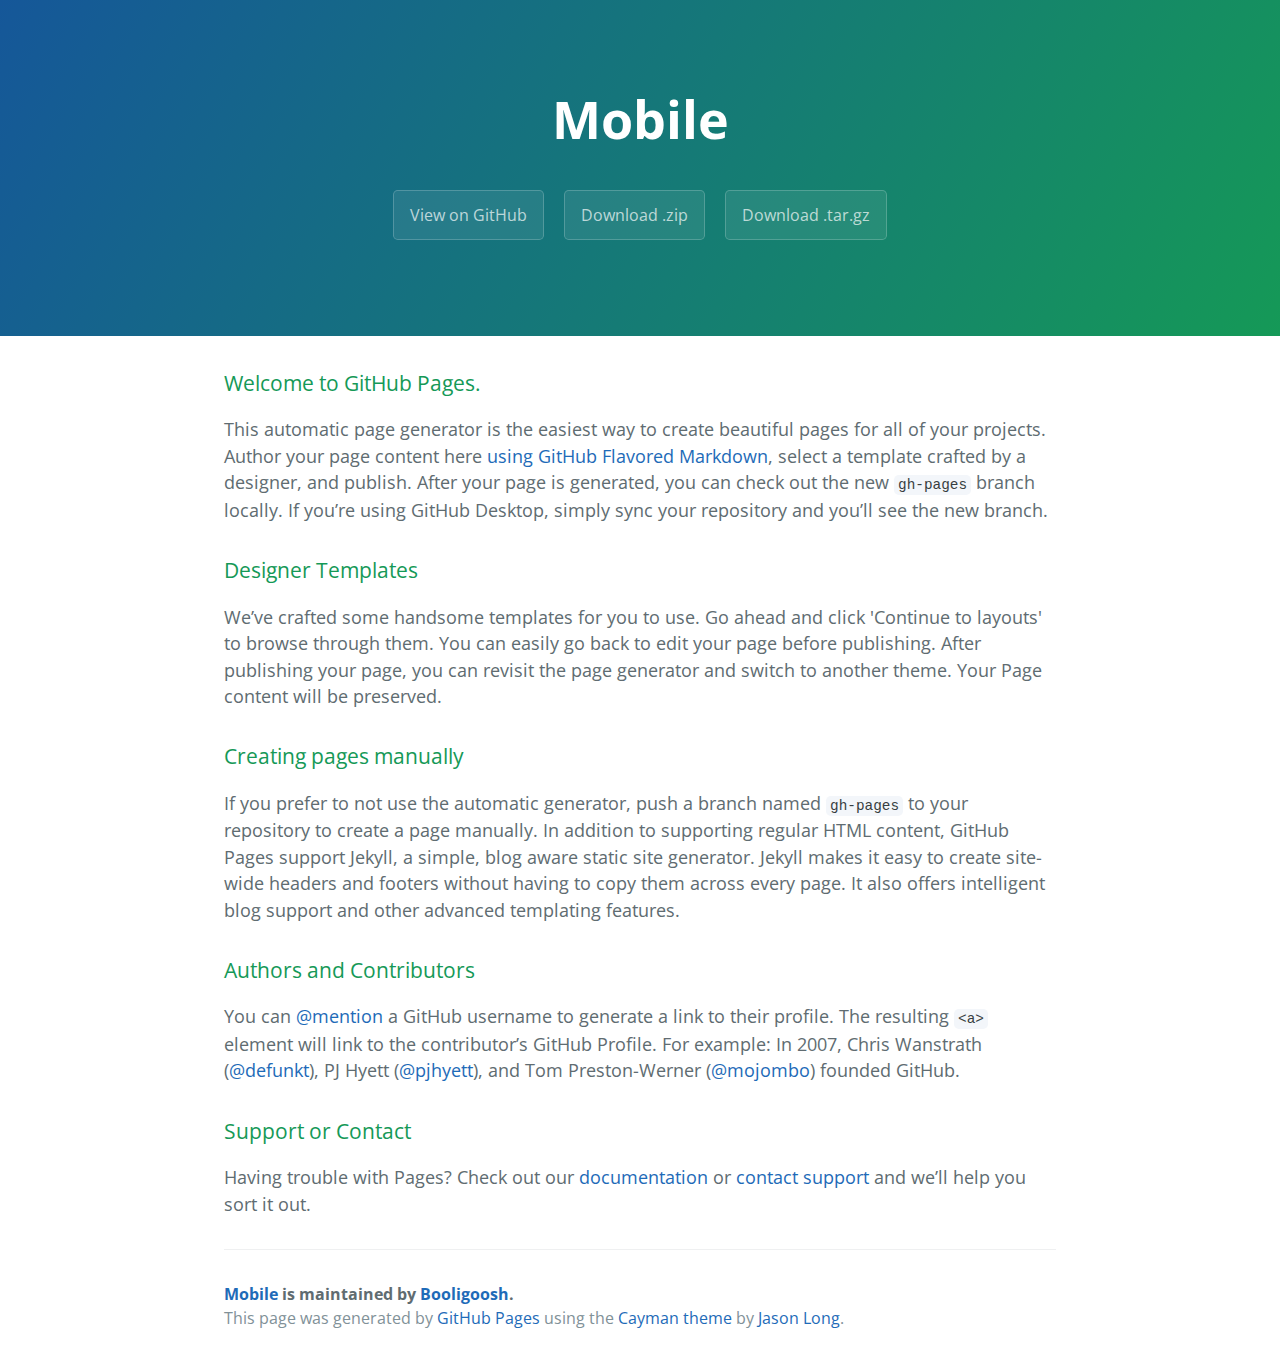
==== index.html @ 4b58df34 "Create gh-pages branch via GitHub" ====
<!DOCTYPE html>
<html lang="en-us">
  <head>
    <meta charset="UTF-8">
    <title>Mobile by Booligoosh</title>
    <meta name="viewport" content="width=device-width, initial-scale=1">
    <link rel="stylesheet" type="text/css" href="stylesheets/normalize.css" media="screen">
    <link href='https://fonts.googleapis.com/css?family=Open+Sans:400,700' rel='stylesheet' type='text/css'>
    <link rel="stylesheet" type="text/css" href="stylesheets/stylesheet.css" media="screen">
    <link rel="stylesheet" type="text/css" href="stylesheets/github-light.css" media="screen">
  </head>
  <body>
    <section class="page-header">
      <h1 class="project-name">Mobile</h1>
      <h2 class="project-tagline"></h2>
      <a href="https://github.com/Booligoosh/mobile" class="btn">View on GitHub</a>
      <a href="https://github.com/Booligoosh/mobile/zipball/master" class="btn">Download .zip</a>
      <a href="https://github.com/Booligoosh/mobile/tarball/master" class="btn">Download .tar.gz</a>
    </section>

    <section class="main-content">
      <h3>
<a id="welcome-to-github-pages" class="anchor" href="#welcome-to-github-pages" aria-hidden="true"><span class="octicon octicon-link"></span></a>Welcome to GitHub Pages.</h3>

<p>This automatic page generator is the easiest way to create beautiful pages for all of your projects. Author your page content here <a href="https://guides.github.com/features/mastering-markdown/">using GitHub Flavored Markdown</a>, select a template crafted by a designer, and publish. After your page is generated, you can check out the new <code>gh-pages</code> branch locally. If you’re using GitHub Desktop, simply sync your repository and you’ll see the new branch.</p>

<h3>
<a id="designer-templates" class="anchor" href="#designer-templates" aria-hidden="true"><span class="octicon octicon-link"></span></a>Designer Templates</h3>

<p>We’ve crafted some handsome templates for you to use. Go ahead and click 'Continue to layouts' to browse through them. You can easily go back to edit your page before publishing. After publishing your page, you can revisit the page generator and switch to another theme. Your Page content will be preserved.</p>

<h3>
<a id="creating-pages-manually" class="anchor" href="#creating-pages-manually" aria-hidden="true"><span class="octicon octicon-link"></span></a>Creating pages manually</h3>

<p>If you prefer to not use the automatic generator, push a branch named <code>gh-pages</code> to your repository to create a page manually. In addition to supporting regular HTML content, GitHub Pages support Jekyll, a simple, blog aware static site generator. Jekyll makes it easy to create site-wide headers and footers without having to copy them across every page. It also offers intelligent blog support and other advanced templating features.</p>

<h3>
<a id="authors-and-contributors" class="anchor" href="#authors-and-contributors" aria-hidden="true"><span class="octicon octicon-link"></span></a>Authors and Contributors</h3>

<p>You can <a href="https://github.com/blog/821" class="user-mention">@mention</a> a GitHub username to generate a link to their profile. The resulting <code>&lt;a&gt;</code> element will link to the contributor’s GitHub Profile. For example: In 2007, Chris Wanstrath (<a href="https://github.com/defunkt" class="user-mention">@defunkt</a>), PJ Hyett (<a href="https://github.com/pjhyett" class="user-mention">@pjhyett</a>), and Tom Preston-Werner (<a href="https://github.com/mojombo" class="user-mention">@mojombo</a>) founded GitHub.</p>

<h3>
<a id="support-or-contact" class="anchor" href="#support-or-contact" aria-hidden="true"><span class="octicon octicon-link"></span></a>Support or Contact</h3>

<p>Having trouble with Pages? Check out our <a href="https://help.github.com/pages">documentation</a> or <a href="https://github.com/contact">contact support</a> and we’ll help you sort it out.</p>

      <footer class="site-footer">
        <span class="site-footer-owner"><a href="https://github.com/Booligoosh/mobile">Mobile</a> is maintained by <a href="https://github.com/Booligoosh">Booligoosh</a>.</span>

        <span class="site-footer-credits">This page was generated by <a href="https://pages.github.com">GitHub Pages</a> using the <a href="https://github.com/jasonlong/cayman-theme">Cayman theme</a> by <a href="https://twitter.com/jasonlong">Jason Long</a>.</span>
      </footer>

    </section>

  
  </body>
</html>
---- stylesheets/stylesheet.css ----
* {
  box-sizing: border-box; }

body {
  padding: 0;
  margin: 0;
  font-family: "Open Sans", "Helvetica Neue", Helvetica, Arial, sans-serif;
  font-size: 16px;
  line-height: 1.5;
  color: #606c71; }

a {
  color: #1e6bb8;
  text-decoration: none; }
  a:hover {
    text-decoration: underline; }

.btn {
  display: inline-block;
  margin-bottom: 1rem;
  color: rgba(255, 255, 255, 0.7);
  background-color: rgba(255, 255, 255, 0.08);
  border-color: rgba(255, 255, 255, 0.2);
  border-style: solid;
  border-width: 1px;
  border-radius: 0.3rem;
  transition: color 0.2s, background-color 0.2s, border-color 0.2s; }
  .btn + .btn {
    margin-left: 1rem; }

.btn:hover {
  color: rgba(255, 255, 255, 0.8);
  text-decoration: none;
  background-color: rgba(255, 255, 255, 0.2);
  border-color: rgba(255, 255, 255, 0.3); }

@media screen and (min-width: 64em) {
  .btn {
    padding: 0.75rem 1rem; } }

@media screen and (min-width: 42em) and (max-width: 64em) {
  .btn {
    padding: 0.6rem 0.9rem;
    font-size: 0.9rem; } }

@media screen and (max-width: 42em) {
  .btn {
    display: block;
    width: 100%;
    padding: 0.75rem;
    font-size: 0.9rem; }
    .btn + .btn {
      margin-top: 1rem;
      margin-left: 0; } }

.page-header {
  color: #fff;
  text-align: center;
  background-color: #159957;
  background-image: linear-gradient(120deg, #155799, #159957); }

@media screen and (min-width: 64em) {
  .page-header {
    padding: 5rem 6rem; } }

@media screen and (min-width: 42em) and (max-width: 64em) {
  .page-header {
    padding: 3rem 4rem; } }

@media screen and (max-width: 42em) {
  .page-header {
    padding: 2rem 1rem; } }

.project-name {
  margin-top: 0;
  margin-bottom: 0.1rem; }

@media screen and (min-width: 64em) {
  .project-name {
    font-size: 3.25rem; } }

@media screen and (min-width: 42em) and (max-width: 64em) {
  .project-name {
    font-size: 2.25rem; } }

@media screen and (max-width: 42em) {
  .project-name {
    font-size: 1.75rem; } }

.project-tagline {
  margin-bottom: 2rem;
  font-weight: normal;
  opacity: 0.7; }

@media screen and (min-width: 64em) {
  .project-tagline {
    font-size: 1.25rem; } }

@media screen and (min-width: 42em) and (max-width: 64em) {
  .project-tagline {
    font-size: 1.15rem; } }

@media screen and (max-width: 42em) {
  .project-tagline {
    font-size: 1rem; } }

.main-content :first-child {
  margin-top: 0; }
.main-content img {
  max-width: 100%; }
.main-content h1, .main-content h2, .main-content h3, .main-content h4, .main-content h5, .main-content h6 {
  margin-top: 2rem;
  margin-bottom: 1rem;
  font-weight: normal;
  color: #159957; }
.main-content p {
  margin-bottom: 1em; }
.main-content code {
  padding: 2px 4px;
  font-family: Consolas, "Liberation Mono", Menlo, Courier, monospace;
  font-size: 0.9rem;
  color: #383e41;
  background-color: #f3f6fa;
  border-radius: 0.3rem; }
.main-content pre {
  padding: 0.8rem;
  margin-top: 0;
  margin-bottom: 1rem;
  font: 1rem Consolas, "Liberation Mono", Menlo, Courier, monospace;
  color: #567482;
  word-wrap: normal;
  background-color: #f3f6fa;
  border: solid 1px #dce6f0;
  border-radius: 0.3rem; }
  .main-content pre > code {
    padding: 0;
    margin: 0;
    font-size: 0.9rem;
    color: #567482;
    word-break: normal;
    white-space: pre;
    background: transparent;
    border: 0; }
.main-content .highlight {
  margin-bottom: 1rem; }
  .main-content .highlight pre {
    margin-bottom: 0;
    word-break: normal; }
.main-content .highlight pre, .main-content pre {
  padding: 0.8rem;
  overflow: auto;
  font-size: 0.9rem;
  line-height: 1.45;
  border-radius: 0.3rem; }
.main-content pre code, .main-content pre tt {
  display: inline;
  max-width: initial;
  padding: 0;
  margin: 0;
  overflow: initial;
  line-height: inherit;
  word-wrap: normal;
  background-color: transparent;
  border: 0; }
  .main-content pre code:before, .main-content pre code:after, .main-content pre tt:before, .main-content pre tt:after {
    content: normal; }
.main-content ul, .main-content ol {
  margin-top: 0; }
.main-content blockquote {
  padding: 0 1rem;
  margin-left: 0;
  color: #819198;
  border-left: 0.3rem solid #dce6f0; }
  .main-content blockquote > :first-child {
    margin-top: 0; }
  .main-content blockquote > :last-child {
    margin-bottom: 0; }
.main-content table {
  display: block;
  width: 100%;
  overflow: auto;
  word-break: normal;
  word-break: keep-all; }
  .main-content table th {
    font-weight: bold; }
  .main-content table th, .main-content table td {
    padding: 0.5rem 1rem;
    border: 1px solid #e9ebec; }
.main-content dl {
  padding: 0; }
  .main-content dl dt {
    padding: 0;
    margin-top: 1rem;
    font-size: 1rem;
    font-weight: bold; }
  .main-content dl dd {
    padding: 0;
    margin-bottom: 1rem; }
.main-content hr {
  height: 2px;
  padding: 0;
  margin: 1rem 0;
  background-color: #eff0f1;
  border: 0; }

@media screen and (min-width: 64em) {
  .main-content {
    max-width: 64rem;
    padding: 2rem 6rem;
    margin: 0 auto;
    font-size: 1.1rem; } }

@media screen and (min-width: 42em) and (max-width: 64em) {
  .main-content {
    padding: 2rem 4rem;
    font-size: 1.1rem; } }

@media screen and (max-width: 42em) {
  .main-content {
    padding: 2rem 1rem;
    font-size: 1rem; } }

.site-footer {
  padding-top: 2rem;
  margin-top: 2rem;
  border-top: solid 1px #eff0f1; }

.site-footer-owner {
  display: block;
  font-weight: bold; }

.site-footer-credits {
  color: #819198; }

@media screen and (min-width: 64em) {
  .site-footer {
    font-size: 1rem; } }

@media screen and (min-width: 42em) and (max-width: 64em) {
  .site-footer {
    font-size: 1rem; } }

@media screen and (max-width: 42em) {
  .site-footer {
    font-size: 0.9rem; } }
---- stylesheets/github-light.css ----
/*
   Copyright 2014 GitHub Inc.

   Licensed under the Apache License, Version 2.0 (the "License");
   you may not use this file except in compliance with the License.
   You may obtain a copy of the License at

       http://www.apache.org/licenses/LICENSE-2.0

   Unless required by applicable law or agreed to in writing, software
   distributed under the License is distributed on an "AS IS" BASIS,
   WITHOUT WARRANTIES OR CONDITIONS OF ANY KIND, either express or implied.
   See the License for the specific language governing permissions and
   limitations under the License.

*/

.pl-c /* comment */ {
  color: #969896;
}

.pl-c1      /* constant, markup.raw, meta.diff.header, meta.module-reference, meta.property-name, support, support.constant, support.variable, variable.other.constant */,
.pl-s .pl-v /* string variable */ {
  color: #0086b3;
}

.pl-e  /* entity */,
.pl-en /* entity.name */ {
  color: #795da3;
}

.pl-s .pl-s1 /* string source */,
.pl-smi      /* storage.modifier.import, storage.modifier.package, storage.type.java, variable.other, variable.parameter.function */ {
  color: #333;
}

.pl-ent /* entity.name.tag */ {
  color: #63a35c;
}

.pl-k /* keyword, storage, storage.type */ {
  color: #a71d5d;
}

.pl-pds              /* punctuation.definition.string, string.regexp.character-class */,
.pl-s                /* string */,
.pl-s .pl-pse .pl-s1 /* string punctuation.section.embedded source */,
.pl-sr               /* string.regexp */,
.pl-sr .pl-cce       /* string.regexp constant.character.escape */,
.pl-sr .pl-sra       /* string.regexp string.regexp.arbitrary-repitition */,
.pl-sr .pl-sre       /* string.regexp source.ruby.embedded */ {
  color: #183691;
}

.pl-v /* variable */ {
  color: #ed6a43;
}

.pl-id /* invalid.deprecated */ {
  color: #b52a1d;
}

.pl-ii /* invalid.illegal */ {
  background-color: #b52a1d;
  color: #f8f8f8;
}

.pl-sr .pl-cce /* string.regexp constant.character.escape */ {
  color: #63a35c;
  font-weight: bold;
}

.pl-ml /* markup.list */ {
  color: #693a17;
}

.pl-mh        /* markup.heading */,
.pl-mh .pl-en /* markup.heading entity.name */,
.pl-ms        /* meta.separator */ {
  color: #1d3e81;
  font-weight: bold;
}

.pl-mq /* markup.quote */ {
  color: #008080;
}

.pl-mi /* markup.italic */ {
  color: #333;
  font-style: italic;
}

.pl-mb /* markup.bold */ {
  color: #333;
  font-weight: bold;
}

.pl-md /* markup.deleted, meta.diff.header.from-file */ {
  background-color: #ffecec;
  color: #bd2c00;
}

.pl-mi1 /* markup.inserted, meta.diff.header.to-file */ {
  background-color: #eaffea;
  color: #55a532;
}

.pl-mdr /* meta.diff.range */ {
  color: #795da3;
  font-weight: bold;
}

.pl-mo /* meta.output */ {
  color: #1d3e81;
}
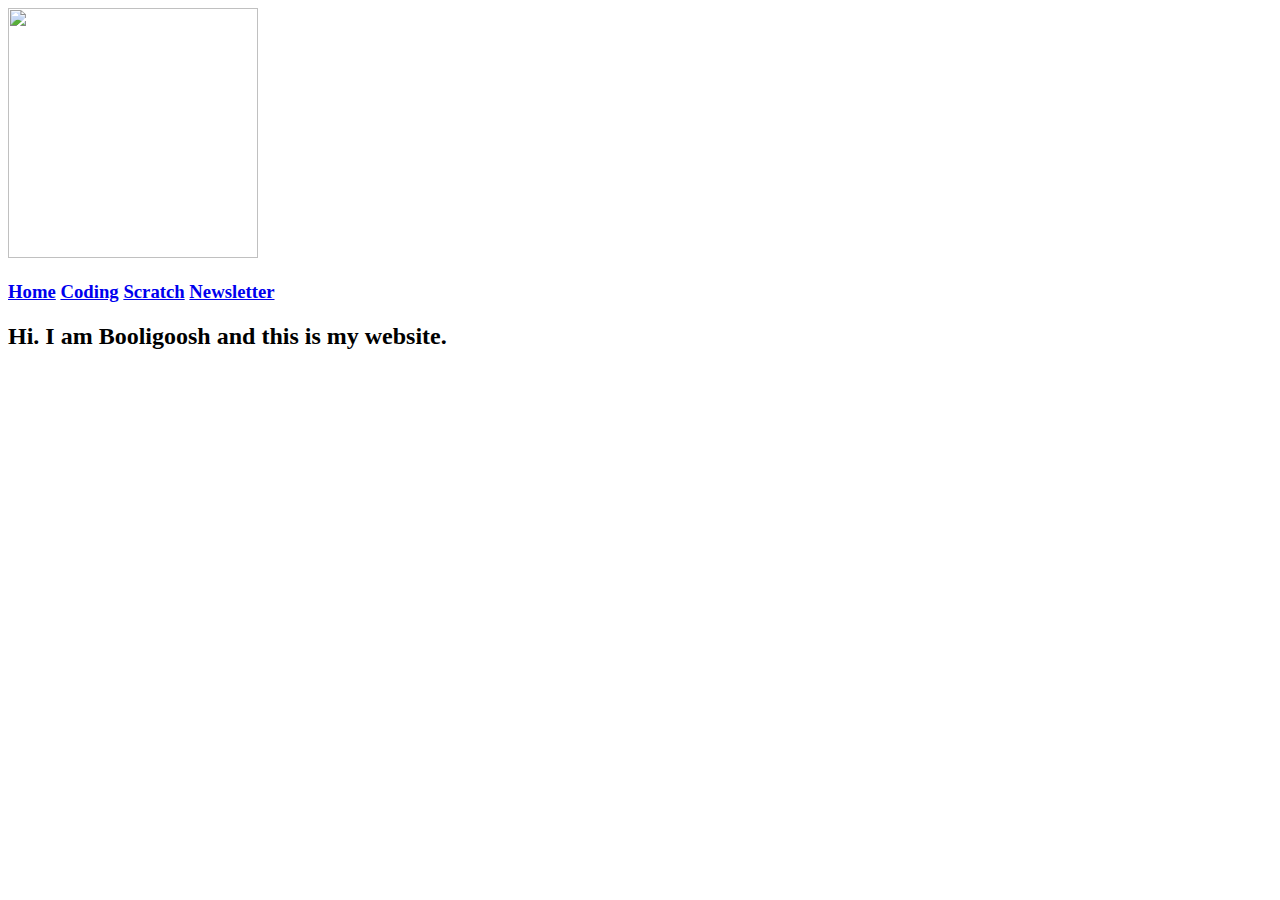
==== commit 5280e2ee: "import code" ====
--- a/index.html
+++ b/index.html
@@ -1,57 +1,44 @@
+<!--
+View this code on Github instead: 
+https://github.com/Booligoosh/booligoosh.github.io
+-->
 <!DOCTYPE html>
-<html lang="en-us">
-  <head>
-    <meta charset="UTF-8">
-    <title>Mobile by Booligoosh</title>
-    <meta name="viewport" content="width=device-width, initial-scale=1">
-    <link rel="stylesheet" type="text/css" href="stylesheets/normalize.css" media="screen">
-    <link href='https://fonts.googleapis.com/css?family=Open+Sans:400,700' rel='stylesheet' type='text/css'>
-    <link rel="stylesheet" type="text/css" href="stylesheets/stylesheet.css" media="screen">
-    <link rel="stylesheet" type="text/css" href="stylesheets/github-light.css" media="screen">
-  </head>
-  <body>
-    <section class="page-header">
-      <h1 class="project-name">Mobile</h1>
-      <h2 class="project-tagline"></h2>
-      <a href="https://github.com/Booligoosh/mobile" class="btn">View on GitHub</a>
-      <a href="https://github.com/Booligoosh/mobile/zipball/master" class="btn">Download .zip</a>
-      <a href="https://github.com/Booligoosh/mobile/tarball/master" class="btn">Download .tar.gz</a>
-    </section>
-
-    <section class="main-content">
-      <h3>
-<a id="welcome-to-github-pages" class="anchor" href="#welcome-to-github-pages" aria-hidden="true"><span class="octicon octicon-link"></span></a>Welcome to GitHub Pages.</h3>
-
-<p>This automatic page generator is the easiest way to create beautiful pages for all of your projects. Author your page content here <a href="https://guides.github.com/features/mastering-markdown/">using GitHub Flavored Markdown</a>, select a template crafted by a designer, and publish. After your page is generated, you can check out the new <code>gh-pages</code> branch locally. If you’re using GitHub Desktop, simply sync your repository and you’ll see the new branch.</p>
-
+<html>
+<head>
+<link href='https://fonts.googleapis.com/css?family=Work+Sans:200' rel='stylesheet' type='text/css'>
+<link rel="apple-touch-icon" sizes="57x57" 
+href="https://cloud.githubusercontent.com/assets/14034891/9624088/8ff44c74-518c-11e5-8572-2d94658295fe.png" />
+<link rel="apple-touch-icon" sizes="72x72" 
+href="https://cloud.githubusercontent.com/assets/14034891/9624089/8ff7f98c-518c-11e5-9a9c-7fab2b72be91.png" />
+<link rel="apple-touch-icon" sizes="114x114" 
+href="https://cloud.githubusercontent.com/assets/14034891/9624090/8ffcfb30-518c-11e5-8ca6-4247acad93ff.png" />
+<link rel="apple-touch-icon" sizes="144x144" 
+href="https://cloud.githubusercontent.com/assets/14034891/9624090/8ffcfb30-518c-11e5-8ca6-4247acad93ff.png" />
+<link rel="icon" type="image/png" href="http://rocketdock.com/images/screenshots/Clock-IV.png">
+<title>Booligoosh</title>
+<meta property="og:description" content="Welcome to Booligoosh's website. I (Booligoosh) am an amateur web developer and programmer. You can find me on many sites including GitHub and Scratch.">
+</head>
+<body>
+<div class="header">
+<div class=logo>
+<a href="http://booligoosh.github.io/">
+<img src="http://rocketdock.com/images/screenshots/Clock-IV.png" height="250" width="250">
+</a>
+</div>
+<a name="top"></a>
+<div class="tabs">
 <h3>
-<a id="designer-templates" class="anchor" href="#designer-templates" aria-hidden="true"><span class="octicon octicon-link"></span></a>Designer Templates</h3>
-
-<p>We’ve crafted some handsome templates for you to use. Go ahead and click 'Continue to layouts' to browse through them. You can easily go back to edit your page before publishing. After publishing your page, you can revisit the page generator and switch to another theme. Your Page content will be preserved.</p>
-
-<h3>
-<a id="creating-pages-manually" class="anchor" href="#creating-pages-manually" aria-hidden="true"><span class="octicon octicon-link"></span></a>Creating pages manually</h3>
-
-<p>If you prefer to not use the automatic generator, push a branch named <code>gh-pages</code> to your repository to create a page manually. In addition to supporting regular HTML content, GitHub Pages support Jekyll, a simple, blog aware static site generator. Jekyll makes it easy to create site-wide headers and footers without having to copy them across every page. It also offers intelligent blog support and other advanced templating features.</p>
-
-<h3>
-<a id="authors-and-contributors" class="anchor" href="#authors-and-contributors" aria-hidden="true"><span class="octicon octicon-link"></span></a>Authors and Contributors</h3>
-
-<p>You can <a href="https://github.com/blog/821" class="user-mention">@mention</a> a GitHub username to generate a link to their profile. The resulting <code>&lt;a&gt;</code> element will link to the contributor’s GitHub Profile. For example: In 2007, Chris Wanstrath (<a href="https://github.com/defunkt" class="user-mention">@defunkt</a>), PJ Hyett (<a href="https://github.com/pjhyett" class="user-mention">@pjhyett</a>), and Tom Preston-Werner (<a href="https://github.com/mojombo" class="user-mention">@mojombo</a>) founded GitHub.</p>
-
-<h3>
-<a id="support-or-contact" class="anchor" href="#support-or-contact" aria-hidden="true"><span class="octicon octicon-link"></span></a>Support or Contact</h3>
-
-<p>Having trouble with Pages? Check out our <a href="https://help.github.com/pages">documentation</a> or <a href="https://github.com/contact">contact support</a> and we’ll help you sort it out.</p>
-
-      <footer class="site-footer">
-        <span class="site-footer-owner"><a href="https://github.com/Booligoosh/mobile">Mobile</a> is maintained by <a href="https://github.com/Booligoosh">Booligoosh</a>.</span>
-
-        <span class="site-footer-credits">This page was generated by <a href="https://pages.github.com">GitHub Pages</a> using the <a href="https://github.com/jasonlong/cayman-theme">Cayman theme</a> by <a href="https://twitter.com/jasonlong">Jason Long</a>.</span>
-      </footer>
-
-    </section>
-
-  
-  </body>
+<a href="/"><span>Home</span></a>
+<a href="/coding#top">Coding</a>
+<a href="/scratch#top">Scratch</a>
+<a href="http://eepurl.com/bz0PTD">Newsletter</a>
+</h3>
+</div>
+<div class="content">
+<div class=info>
+<h2>Hi. I am Booligoosh and this is my website.</h2>
+</div>
+      <iframe allowtransparency="true" width="485" height="402" src="//scratch.mit.edu/projects/embed/68827892/?autostart=true" frameborder="0" allowfullscreen></iframe>
+</div>
+</body>
 </html>
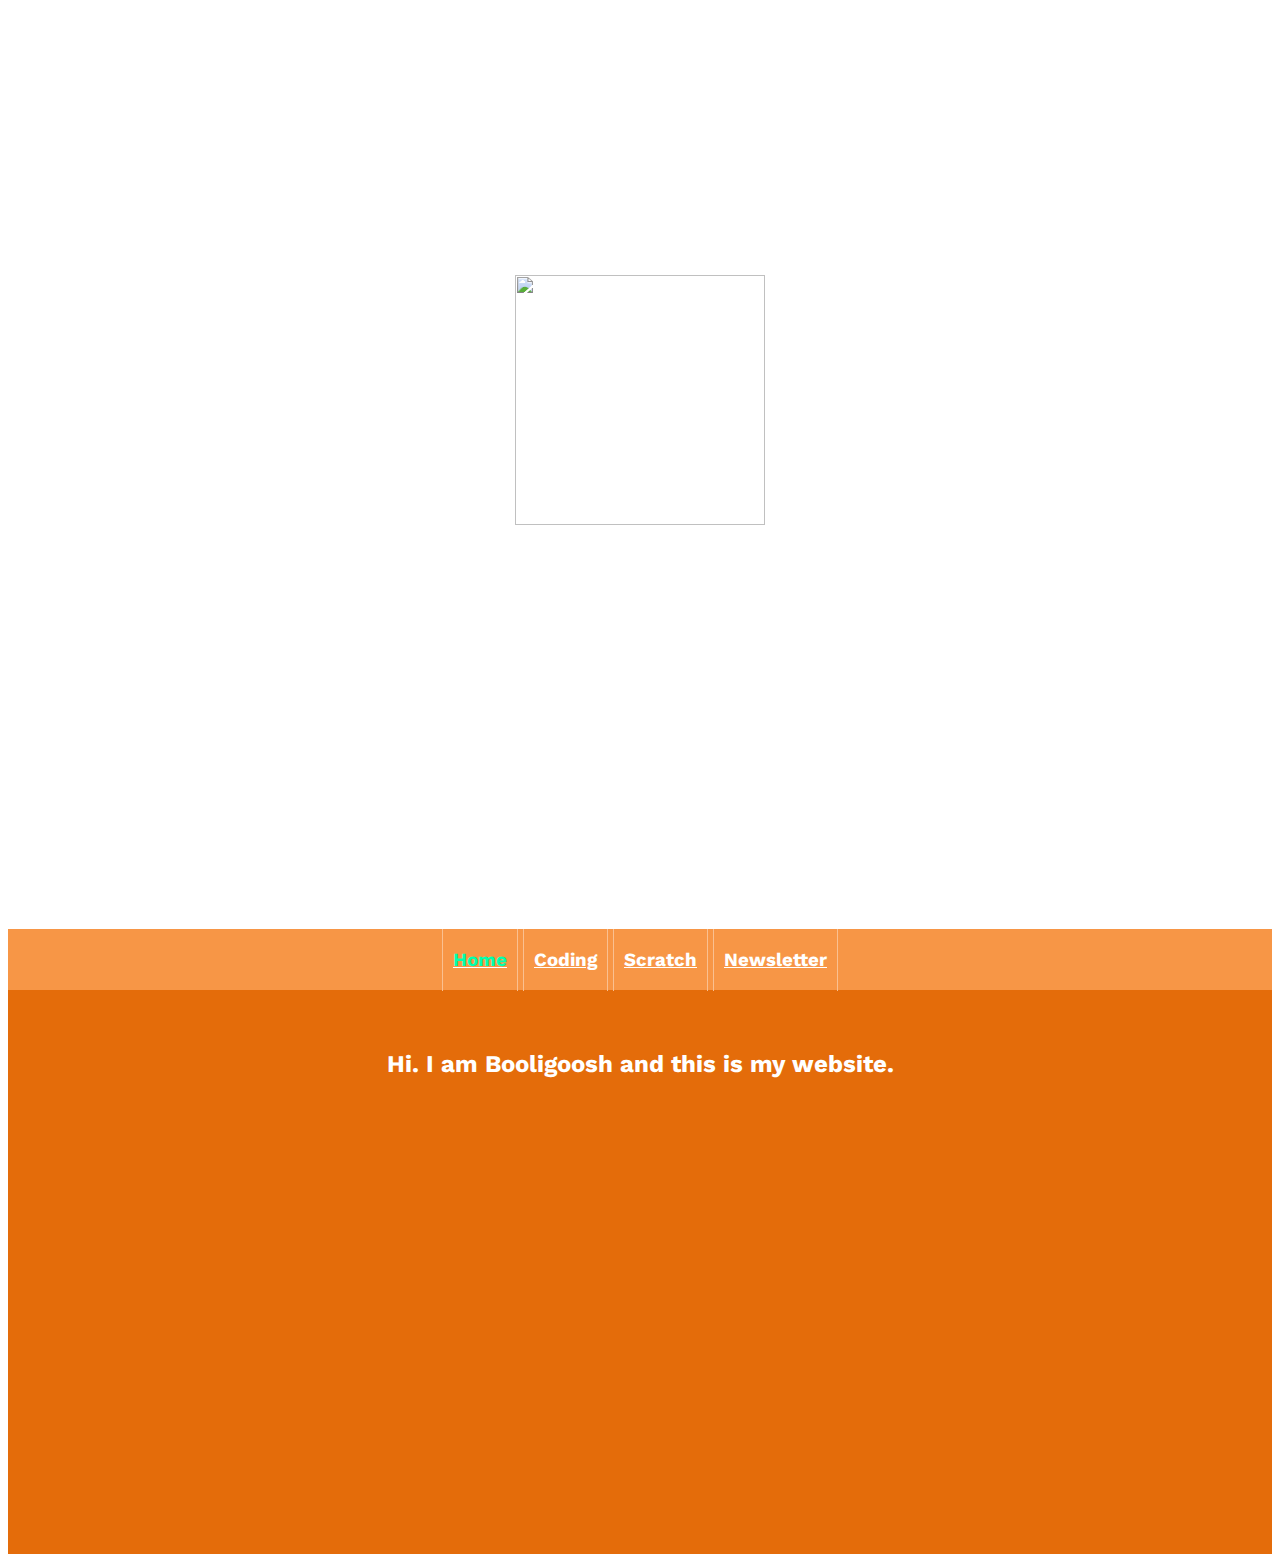
==== commit 0fbf0447: "fixed my silly mistake of linking to the wrong stylesheet" ====
--- a/index.html
+++ b/index.html
@@ -17,6 +17,7 @@
 <link rel="icon" type="image/png" href="http://rocketdock.com/images/screenshots/Clock-IV.png">
 <title>Booligoosh</title>
 <meta property="og:description" content="Welcome to Booligoosh's website. I (Booligoosh) am an amateur web developer and programmer. You can find me on many sites including GitHub and Scratch.">
+<link rel="stylesheet" href="http://booligoosh.github.io/mobile/mobile-style.css">
 </head>
 <body>
 <div class="header">
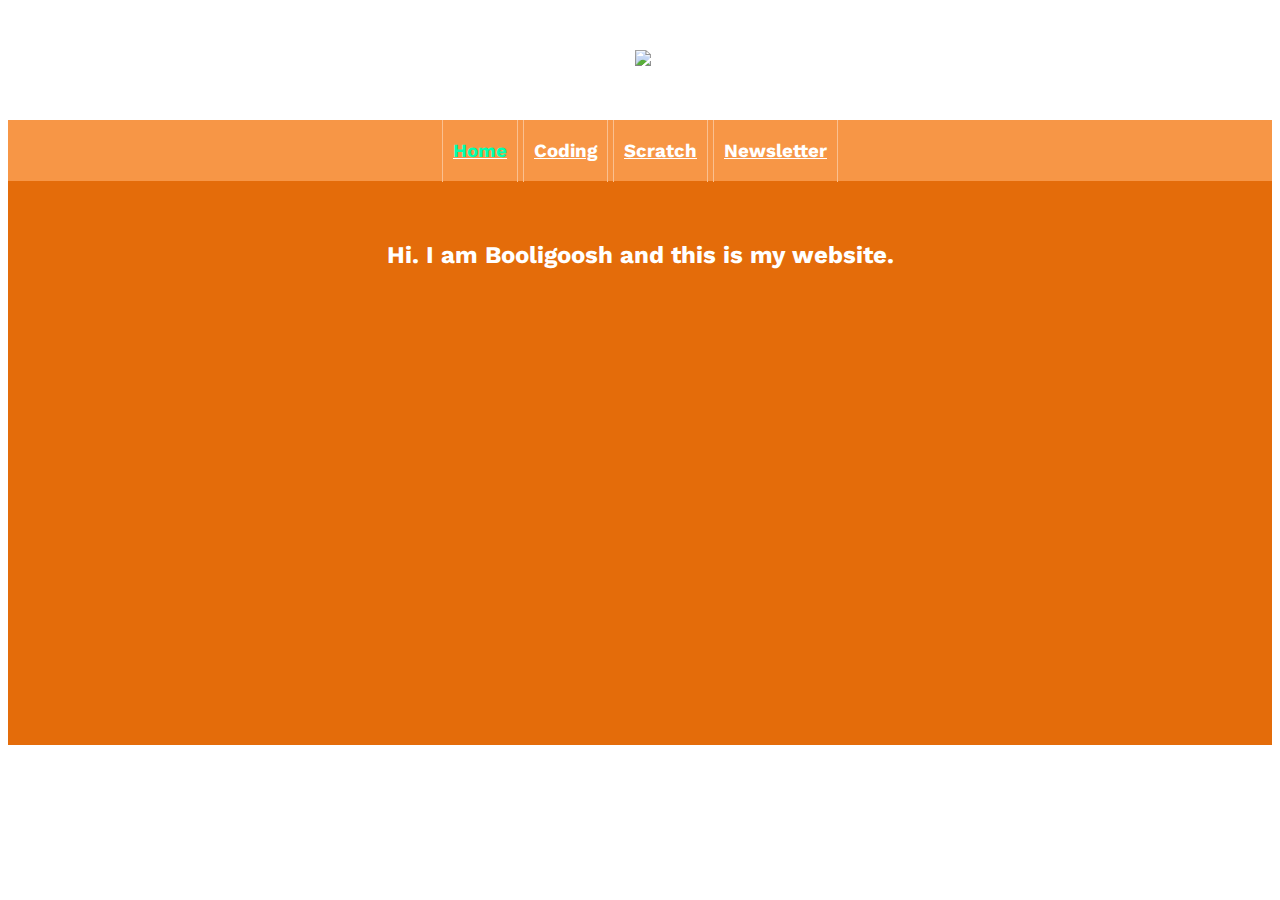
==== commit e716bfa3: "removed height and width on the logo img" ====
--- a/index.html
+++ b/index.html
@@ -23,7 +23,7 @@
 <div class="header">
 <div class=logo>
 <a href="http://booligoosh.github.io/">
-<img src="http://rocketdock.com/images/screenshots/Clock-IV.png" height="250" width="250">
+<img src="http://rocketdock.com/images/screenshots/Clock-IV.png">
 </a>
 </div>
 <a name="top"></a>
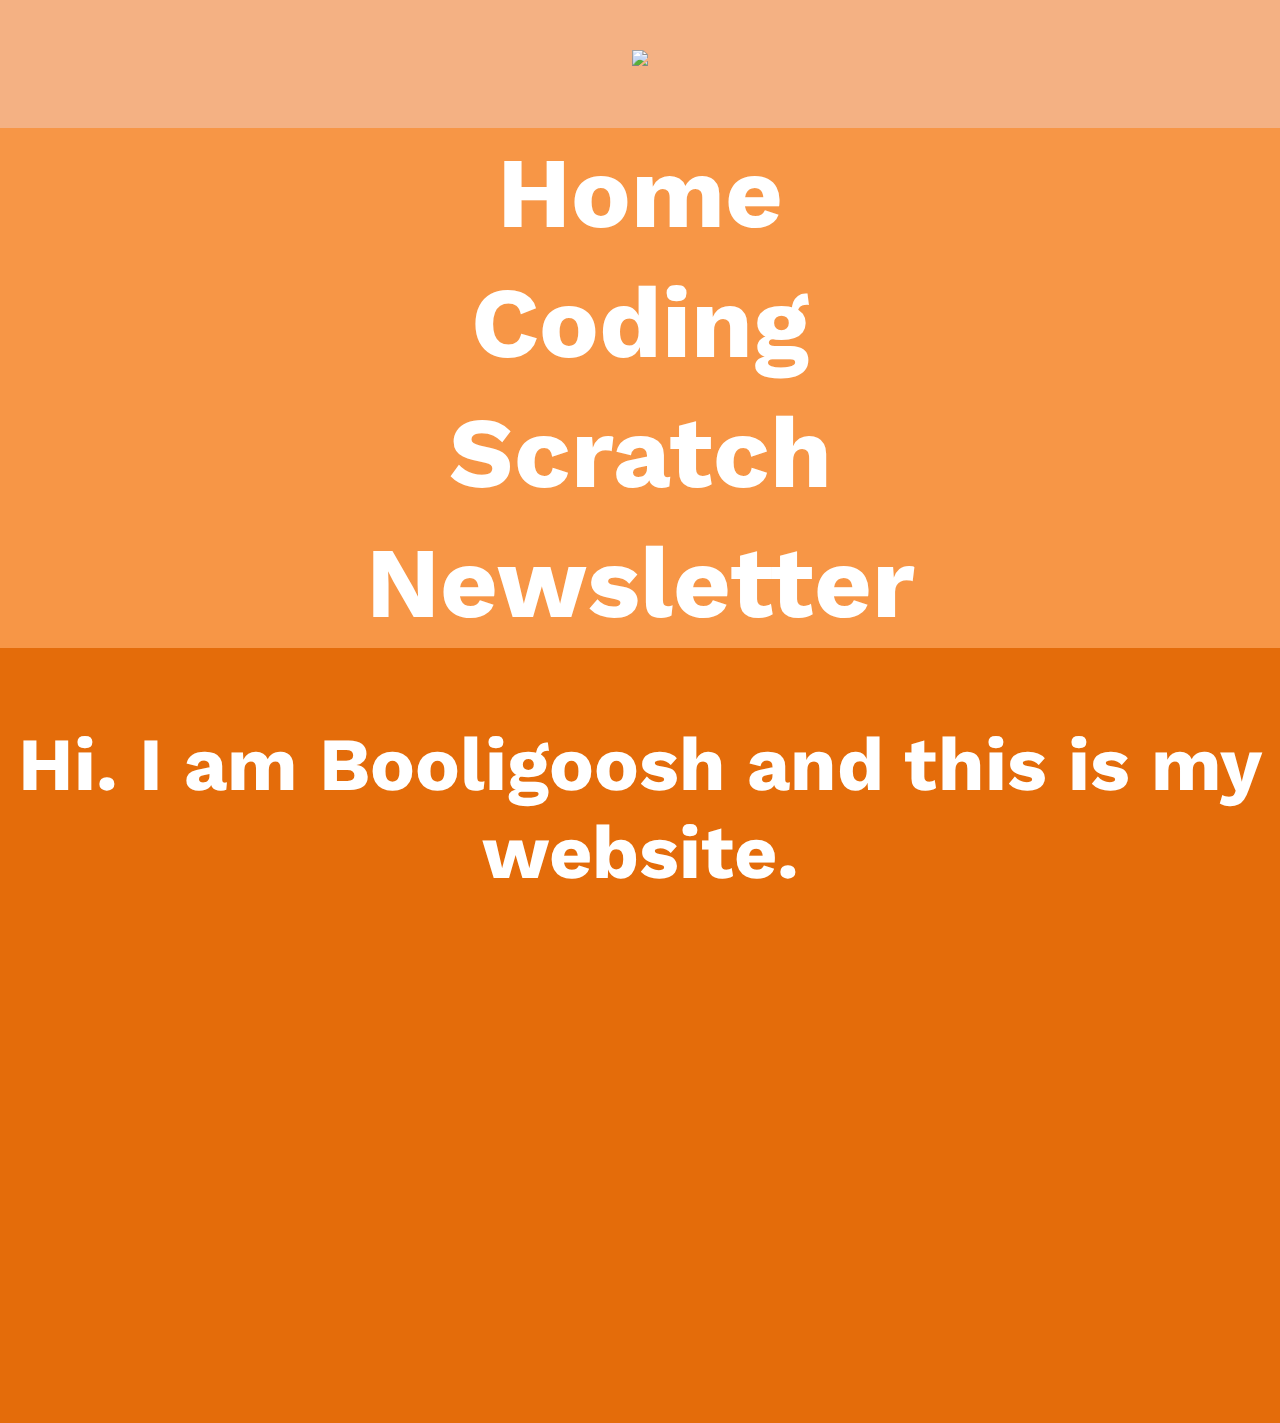
==== commit 5098263b: "made tabs link to mobile pages" ====
--- a/index.html
+++ b/index.html
@@ -29,9 +29,9 @@
 <a name="top"></a>
 <div class="tabs">
 <h3>
-<a href="/"><span>Home</span></a>
-<a href="/coding#top">Coding</a>
-<a href="/scratch#top">Scratch</a>
+<a href="/mobile/"><span>Home</span></a>
+<a href="/mobile/coding#top">Coding</a>
+<a href="/mobile/scratch#top">Scratch</a>
 <a href="http://eepurl.com/bz0PTD">Newsletter</a>
 </h3>
 </div>
